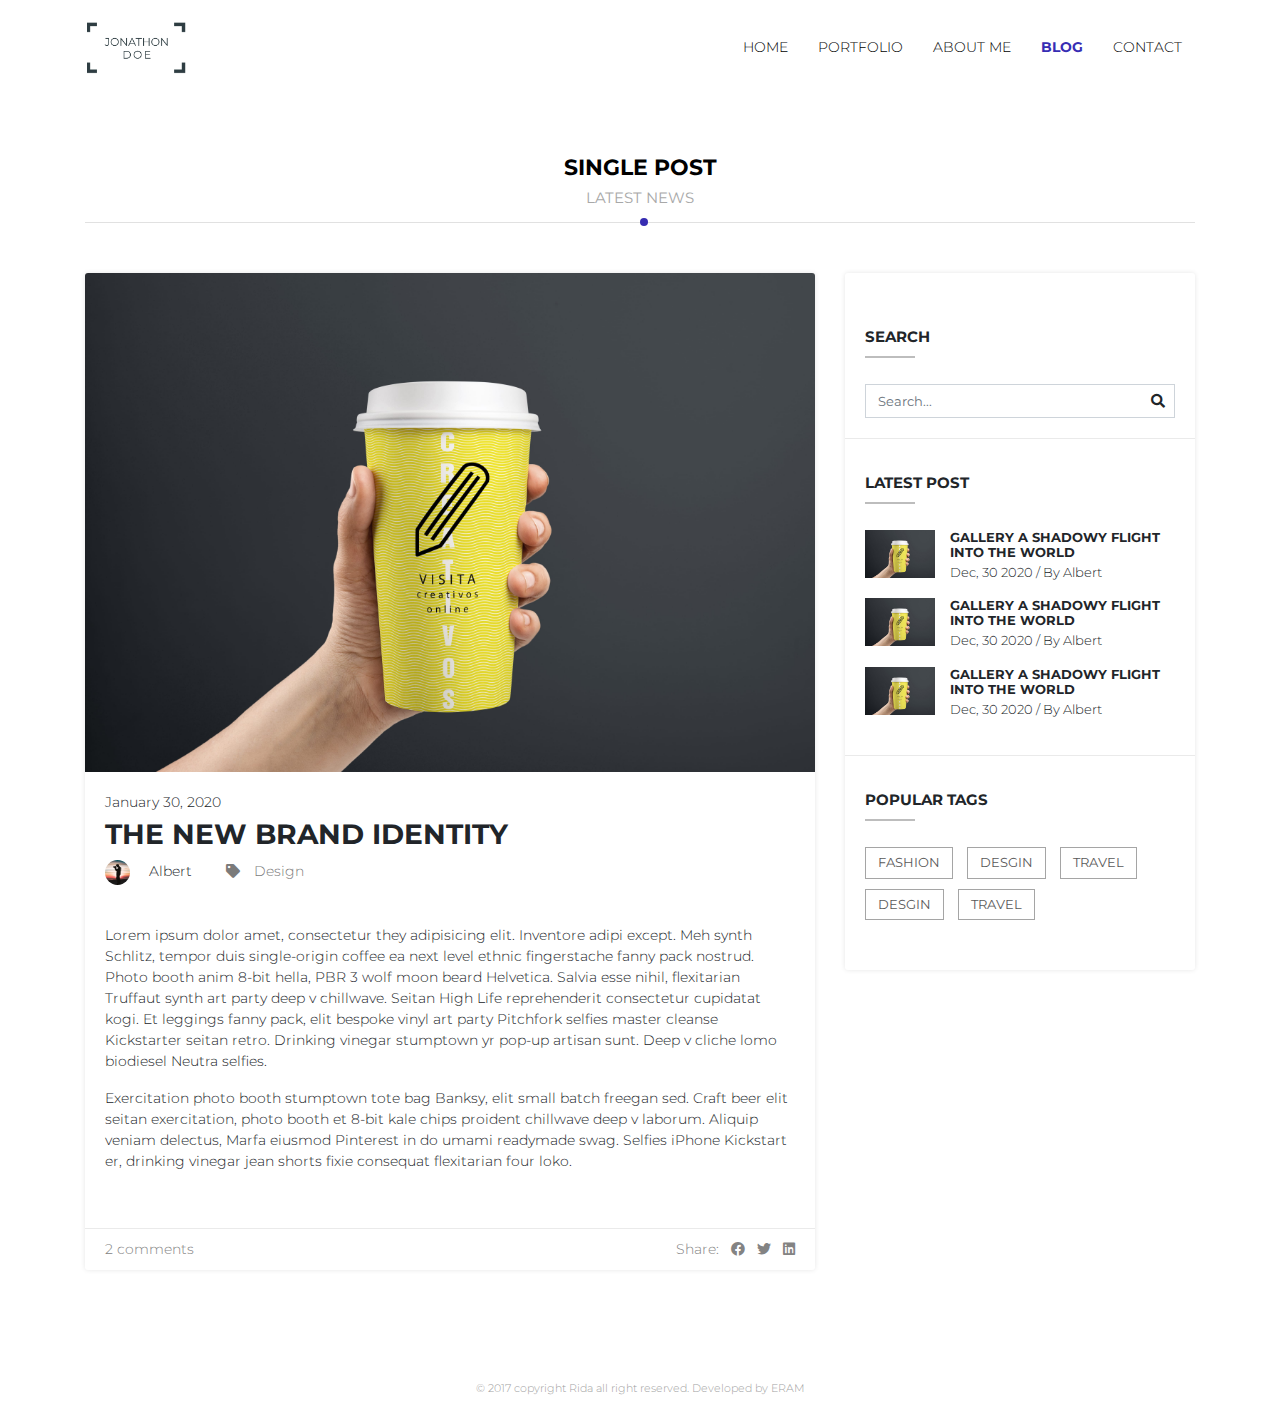
==== blog-single.html @ f22c186f "blog single" ====
<!DOCTYPE html>
<html>
<head>
    <meta charset="utf-8">
    <title>Blog - Rida Portfolio</title>
    
    <!-- Viewport - make responsive web -->
    <meta name="viewport" content="width=device-width, initial-scale=1.0">
    
    <!-- link all css-->
    <!-- Bootstrap / Font Awesome / my styles -->
    <link rel="stylesheet" href="css/bootstrap.min.css">
    <link rel="stylesheet" href="css/all.min.css">
    <link rel="stylesheet" href="css/style.css">
    
    <!-- Link all javascripts-->
    <!-- jQuery / my functions -->
    <script src="js/jquery.min.js" type="text/javascript"></script>
    <script src="js/main.js" type="text/javascript"></script>
</head>
<body>
    <header>
        <div class="container">
            <div class="row align-items-center">
                <div class="col-3 logo">
                    <img src="img/logo.png" alt="Logo Rida">
                </div>
                <div class="col-9 text-right">
                    <nav class="hide">
                        <ul>
                            <li><a href="index.html">HOME</a></li>
                            <li><a href="portfolio.html">Portfolio</a></li>
                            <li><a href="about.html">About me</a></li>
                            <li><a href="blog.html" class="active">Blog</a></li>
                            <li><a href="contact.html">Contact</a></li>
                        </ul>
                    </nav>
                    <div class="burguer">
                        <i class="fas fa-bars"></i>
                    </div>
                </div>
            </div>
        </div>
    </header>
    <main>
        <div class="container page-header text-center">
            <h1>SINGLE POST</h1>
            <h2>Latest news</h2>
            <div class="line">
                <span class="circle"></span>
            </div>
        </div>
        <div class="container">
            <div class="blog-single">
                <div class="row">
                    <div class="col-12 col-md-8 blog-content">
                        <div class="global">
                            <img src="img/portfolio1.jpg" alt="Foto de la notícia">
                            <div class="content">
                                <p class="date">January 30, 2020</p>
                                <h2>The new brand identity</h2>
                                <div class="author">
                                    <img src="img/profile.jpeg"> Albert <span class="category"><i class="fas fa-tag"></i> Design</span>
                                </div>
                                <div class="contingut">
                                    <p>Lorem ipsum dolor amet, consectetur they adipisicing elit. Inventore adipi except. Meh synth Schlitz, tempor duis single-origin coffee ea next level ethnic fingerstache fanny pack nostrud. Photo booth anim 8-bit hella, PBR 3 wolf moon beard Helvetica. Salvia esse nihil, flexitarian Truffaut synth art party deep v chillwave. Seitan High Life reprehenderit consectetur cupidatat kogi. Et leggings fanny pack, elit bespoke vinyl art party Pitchfork selfies master cleanse Kickstarter seitan retro. Drinking vinegar stumptown yr pop-up artisan sunt. Deep v cliche lomo biodiesel Neutra selfies.</p>
                                    <p>Exercitation photo booth stumptown tote bag Banksy, elit small batch freegan sed. Craft beer elit seitan exercitation, photo booth et 8-bit kale chips proident chillwave deep v laborum. Aliquip veniam delectus, Marfa eiusmod Pinterest in do umami readymade swag. Selfies iPhone Kickstart er, drinking vinegar jean shorts fixie consequat flexitarian four loko.</p>
                                </div>
                            </div>
                            <div class="blog-footer">
                                <div class="row">
                                    <div class="col-6 comments">
                                        <p> 2 comments</p>
                                    </div>
                                    <div class="col-6 share text-right">
                                        <p>Share: 
                                            <a href=""><i class="fab fa-facebook"></i></a> 
                                            <a href=""><i class="fab fa-twitter"></i></a> 
                                            <a href=""><i class="fab fa-linkedin"></i></a> 
                                        </p>
                                    </div>
                                </div>
                            </div>
                        </div>
                    </div>
                    <div class="col-12 col-md-4 sidebar">
                        <div class="global">
                            <div class="widget search">
                                <h4>Search</h4>
                                <span class="separator"></span>
                                <div class="widget-content">
                                    <div class="form">
                                        <input class="form-control" type="text" placeholder="Search...">
                                        <i class="fas fa-search"></i>
                                    </div>
                                </div>
                            </div>
                            <div class="widget last-post">
                                <h4>LATEST POST</h4>
                                <span class="separator"></span>
                                <div class="widget-content">
                                    <div class="row">
                                        <div class="col-3 image">
                                            <img src="img/portfolio1_thumb.jpg" alt="Post">
                                        </div>
                                        <div class="col-9 info">
                                            <h5>GALLERY A SHADOWY FLIGHT 
INTO THE WORLD</h5>
                                            <p>Dec, 30 2020 / By Albert</p>
                                        </div>
                                    </div>
                                    <div class="row">
                                        <div class="col-3 image">
                                            <img src="img/portfolio1_thumb.jpg" alt="Post">
                                        </div>
                                        <div class="col-9 info">
                                            <h5>GALLERY A SHADOWY FLIGHT 
INTO THE WORLD</h5>
                                            <p>Dec, 30 2020 / By Albert</p>
                                        </div>
                                    </div>
                                    <div class="row">
                                        <div class="col-3 image">
                                            <img src="img/portfolio1_thumb.jpg" alt="Post">
                                        </div>
                                        <div class="col-9 info">
                                            <h5>GALLERY A SHADOWY FLIGHT 
INTO THE WORLD</h5>
                                            <p>Dec, 30 2020 / By Albert</p>
                                        </div>
                                    </div>
                                </div>
                            </div>
                            <div class="widget tags">
                                <h4>POPULAR TAGS</h4>
                                <span class="separator"></span>
                                <div class="widget-content">
                                    <span><a href="" class="btn">FASHION</a></span>
                                    <span><a href="" class="btn">DESGIN</a></span>
                                    <span><a href="" class="btn">TRAVEL</a></span>
                                    <span><a href="" class="btn">DESGIN</a></span>
                                    <span><a href="" class="btn">TRAVEL</a></span>
                                </div>
                            </div>
                        </div>
                    </div>
                </div>
            </div>
        </div>
    </main>
    <footer class="container text-center">
        <p>© 2017 copyright Rida all right reserved. Developed by ERAM</p>
    </footer>
</body>
</html>
---- css/style.css ----
@import url('https://fonts.googleapis.com/css?family=Montserrat:300,400,400i,700,800&display=swap');

/* ESTILS GENERALS */

body{
    margin: 0;
    font-family: 'Montserrat';
    font-weight: 300;
    font-size: 14px;
}
img{
    width: 100%;
}
a:hover{
    text-decoration: none;
    font-weight: 400;
    color: #372db4;
}
a{
    color: black;
}
.line{
    background: #e1e1e1;
    height: 1px;
    width: 100%;
}
.line .circle{
    display: inline-block;
    height: 8px;
    width: 8px;
    border-radius: 8px;
    position: absolute;
    margin-top: -4px;
    background-color: #362cb1;
}
.page-header h1{
    font-size: 22px;
    font-weight: 700;
    color: #000;
    text-transform: uppercase;
}
.page-header h2{
    font-weight: 400;
    color: #a8a8a8;
    font-size: 15px;
    text-transform: uppercase;
    margin-bottom: 15px;
}
main{
    padding: 60px 0;
}

/*HEADER*/
header{
    padding: 20px 0;
}
header .logo img{
    max-height: 55px;
    width: auto;
}
header nav{
    text-align: right;
    position: fixed;
    top:95px;
    left: 0;
    width: 100%;
    height: calc(100vh - 95px);
    background: #372db4;
    z-index: 10;
    display: flex;
    align-items: center;
    transition: all 0.8s;
}
header nav.hide{
    left: -100%;
}
header nav ul{
    width: 100%;
    margin: 0;
    padding: 0;
    text-align: center;
}
header li{
    display: block;
    margin: 15px 0;
}
header li a{
    font-size: 18px;
    padding: 5px 8px;
    text-transform: uppercase;
    color: rgba(255,255,255,0.8);
}
header li a:hover{
    color: white;
}
header li a.active{
    color: white;
    font-weight: 700;
}

/*MAIN HOME*/
main.bg-home{
    background-image: url(../img/home.jpg);
    background-repeat: no-repeat;
    background-size: cover;
    background-position: right;
}
main .home{
    /* calucluem el 100% de la pantalla - header*/
    min-height: calc(100vh - 215px);
}
main .home h2{
    font-weight: 800;
    color: #ececee;
    font-size: 90px;
    margin: 0;
    line-height: 65px;
}
main .home h1{
    font-weight: 700;
    color: #000a2e;
    text-transform: uppercase;
    font-size: 21px;
}

/*PORTFOLIO*/
main .portfolio{
    padding: 30px 0;
    overflow: hidden;
}
main .portfolio .filter{
    padding: 20px 0;
    margin-bottom: 10px;
}
main .portfolio .filter span{
    text-transform: uppercase;
    color: #7d7d7d;
    font-size: 12px;
    margin-right: 5px;
    padding: 7px 12px;
    cursor: pointer;
}
main .portfolio .filter span:hover{
    color:#454545;
}
main .portfolio .filter span.active{
    border: 1px solid #454545;
}
main .portfolio .items{
    padding: 0 15px;
}
main .portfolio .items .global{
    position: relative;
    text-align: center;
    margin-bottom: 30px;
}
main .portfolio .items .overlay{
    position: absolute;
    top: 0;
    left: 0;
    width: 100%;
    height: 100%;
    background: rgba(255,255,255,.9);
    display: flex;
    flex-wrap: wrap;
    align-items: center;
    align-content: center;
    opacity: 0;
    transition: all .5s;
}
main .portfolio .global:hover .overlay{
   opacity: 1; 
}
main .portfolio .global h2{
    font-size: 14px;
    font-weight: 700;
    width: 100%;
    text-transform: uppercase;
}
main .portfolio .global p{
    font-size: 12px;
    width: 100%;
    color:#2f2f2f;
}
main .portfolio .global h3{
    font-size: 11px;
    width:100%;
    text-transform: uppercase;
}

/*PORTFOLIO SINGLE*/
main .portfolio-single{
    padding: 50px 0 30px;
}
main .portfolio-single h2{
    font-weight: 700;
    color: black;
    font-size: 25px;
    margin-bottom: 20px;
    text-transform: uppercase;
}
main .portfolio-single p.description{
    font-size: 13px;
    color: #5a5a5a;
    line-height: 24px;
}
main .portfolio-single p{
    font-size: 13px;
    margin-bottom: 7px;
}
main .portfolio-single b{
    font-weight: 700;
}
main .portfolio-single h3{
    font-size: 16px;
    font-weight: 700;
    text-transform: uppercase;
    margin-top: 40px;
    margin-bottom: 20px;
}
main .portfolio-single .btn{
    border:2px solid black;
    border-radius: 0;
    font-size: 12px;
    margin-top:15px;
    font-weight: 600;
    padding: 10px 20px;
}
main .gallery{
    margin-top: 60px;
}
main .gallery .slick-arrow{
    z-index: 10;
}
main .gallery .prev{
    left: 0;
    position: absolute;
    top:45%;
    color: white;
    border:1px solid white;display: inline-block;
    width: 30px;
    height: 30px;
    text-align: center;
    padding-top: 4px;
}
main .gallery .next{
    right: 0;
    position: absolute;
    top:45%;
    color: white;
    border:1px solid white;display: inline-block;
    width: 30px;
    height: 30px;
    text-align: center;
    padding-top: 4px;
}

/*CONTACT*/
main .contact{
    padding: 50px 0;
}
main .contact p{
    font-size: 13px;
    color: #4c4c4c;
}
main .contact .form, main .contact .info{
    margin-top: 30px;
}
main .contact .info{
    padding-left: 15px;
}
main .contact .form-control{
    border-radius: 0;
    margin-bottom: 30px;
    font-size: 13px;
    padding: 8px 20px;
}
main .contact .btn{
    border-radius: 0;
    border:2px solid black;
    padding: 8px 25px;
    font-size: 12px;
    text-transform: uppercase;
    font-weight: 600;
}
main .contact .c-info{
    padding-bottom: 5px;
    border-bottom: 1px solid #eaeaea;
    margin-bottom: 20px;
}
main .contact .c-info h4{
    text-transform: uppercase;
    font-weight: 700;
    font-size: 13px;
    margin-bottom: 15px;
}
main .contact .c-info p{
    font-size: 12px;
}
main .mapa{
    padding: 0;
    margin-top: 30px;
}
main .mapa iframe{
    width: 100%;
}

/*ABOUT*/
main .about{
    padding: 50px 0;
}
main .about p{
    font-size: 13px;
    margin-bottom: 5px;
}
main .about p b{
    font-weight: 700;
}
main .about hr{
    padding: 0 15px;
    margin-bottom: 35px;
}
main .about .text{
    margin-bottom: 20px;
}
main .about .btn{
    margin: 25px 0 15px;
    border: 2px solid black;
    border-radius: 0;
    margin-right: 15px;
    font-size: 12px;
    font-weight: 700;
    padding: 8px 20px;
}

main .skills{
    padding: 50px 0;
    background-color: #f7f7f7;
}
main .skills .my-skills{
    padding: 40px 0 20px;
}
main .my-skills p{
    margin-bottom: 10px;
    font-size: 12px;
    font-weight: 500;
    text-transform: uppercase;
}
main .my-skills .progress{
    height: 3px;
    margin-bottom: 40px;
}
main .my-skills .progress-bar{
    background-color: black;
}

/*BLOG*/
main .blog{
    padding: 50px 0;
}
main .blog .global{
    box-shadow: 0px 0px 10px rgba(0,0,0,.2);
    border-radius: 3px;
    overflow: hidden;
    margin-bottom: 30px;
}

main .blog h3{
    text-transform: uppercase;
    font-weight: 700;
    font-size: 17px;
    margin: 0;
}
main .blog .date{
    font-size: 12px;
    margin-bottom: 20px;
}
main .blog .content{
    padding: 20px;
}
main .blog .peu{
    border-top: 1px solid #eaeaea;
    padding-top: 20px;
}
main .blog .peu img{
    width: 30px;
    height: 30px;
    border-radius: 70px;
    margin-right: 10px;
}
main .blog .peu .category{
    color: #7b7b7b;
}
main .blog .peu .category i{
 margin-right: 10px;   
}

/*BLOG SINGLE*/
main .blog-single{
    padding: 50px 0;
}
main .blog-single .global{
    box-shadow: 0px 0px 5px rgba(0,0,0,.1);
    border-radius: 3px;
    overflow: hidden;
}
main .blog-single .content{
    padding: 20px;
}
main .blog-single .date{
    margin-bottom: 5px;
}
main .blog-single h2{
    font-weight: 700;
    font-size: 28px;
    text-transform: uppercase;
}
main .blog-single .content img{
    width: 25px;
    height: 25px;
    border-radius: 30px;
    margin-right: 15px;
}
main .blog-single .content .category{
    margin-left: 30px;
    color: #7b7b7b;
}
main .blog-single .content .category i{
    margin-right: 10px;
}
main .blog-single .content .contingut{
    padding: 40px 0 20px;
}
main .blog-single .blog-footer{
    border-top: 1px solid #eaeaea;
    padding: 10px 20px;
}
main .blog-single .blog-footer p{
    margin-bottom: 0;
    color: #838383;
}
main .blog-single .blog-footer p a{
    color: #838383;
    margin-left: 8px;
}

main .blog-single .sidebar .global{
    padding: 20px 0;
}

main .blog-single .sidebar .widget{
    padding: 20px 20px 20px;
    border-bottom: 1px solid #eaeaea;
}
main .blog-single .sidebar .widget:last-child{
    border-bottom: 0;
}
.blog-single .sidebar .widget h4{
    font-weight: 700;
    font-size: 15px;
    text-transform: uppercase;
    margin-bottom: 10px;
    margin-top: 15px;
}
.blog-single .sidebar .widget .separator{
   display: inline-block;
    height: 2px;
    background-color: #bdbdbd;
    width: 50px;
    margin-bottom: 20px;
}
.blog-single .sidebar .search .form-control{
    border-radius: 0;
    font-size: 13px;
}
.blog-single .sidebar .search .form{
    position: relative;
}
.blog-single .sidebar .search .form i{
    position: absolute;
    top:10px;
    right: 10px;
}
.blog-single .widget.last-post .image{
    padding-right: 0;
}
.blog-single .widget.last-post h5{
    font-size: 13px;
    font-weight: 700;
    text-transform: uppercase;
    line-height: 15px;
    margin-bottom: 3px;
}
.blog-single .widget.last-post p{
    font-size: 13px;
}
.blog-single .widget.tags span{
    display: inline-block;
    margin-right: 10px;
    margin-bottom: 10px;
}
.blog-single .widget.tags .btn{
    border-radius: 0;
    font-size: 13px;
    border:1px solid #a5a5a5;
    color: #5a5a5a;
    padding: 5px 12px;
}

/*FOOTER*/
footer{
    padding: 0px 0 20px;
}
footer p{
    font-size: 11px;
    color: #9f9f9f;
    margin-bottom: 0;
}
/*a partir de 768px aplica el seguent estil*/
@media screen and (min-width:768px){
    header nav{
        position: relative;
        background: none;
        height: auto;
        top: auto;
    }
    header nav.hide{
        left: auto;
    }
    header nav ul{
        text-align: right;
    }
    header nav li{
        display:  inline-block;
        margin: 0 5px;
    }
    header li a{
        font-size: 14px;
        color: black;
    }
    header li a.active{
        color: #372db4;
    }
    header li a:hover{
        color: #372db4;
    }
    header .burguer{
        display: none;
    }
    main.bg-home{
       background-position: center center; 
    }
    main .portfolio .items{
        padding: 0;
    }
    main .home h2{
        font-size: 170px; 
        line-height: 130px;
    }
    main .home h1{
        font-size: 40px;
    }
    
    main .contact .info{
        padding-left: 50px;
    }
}
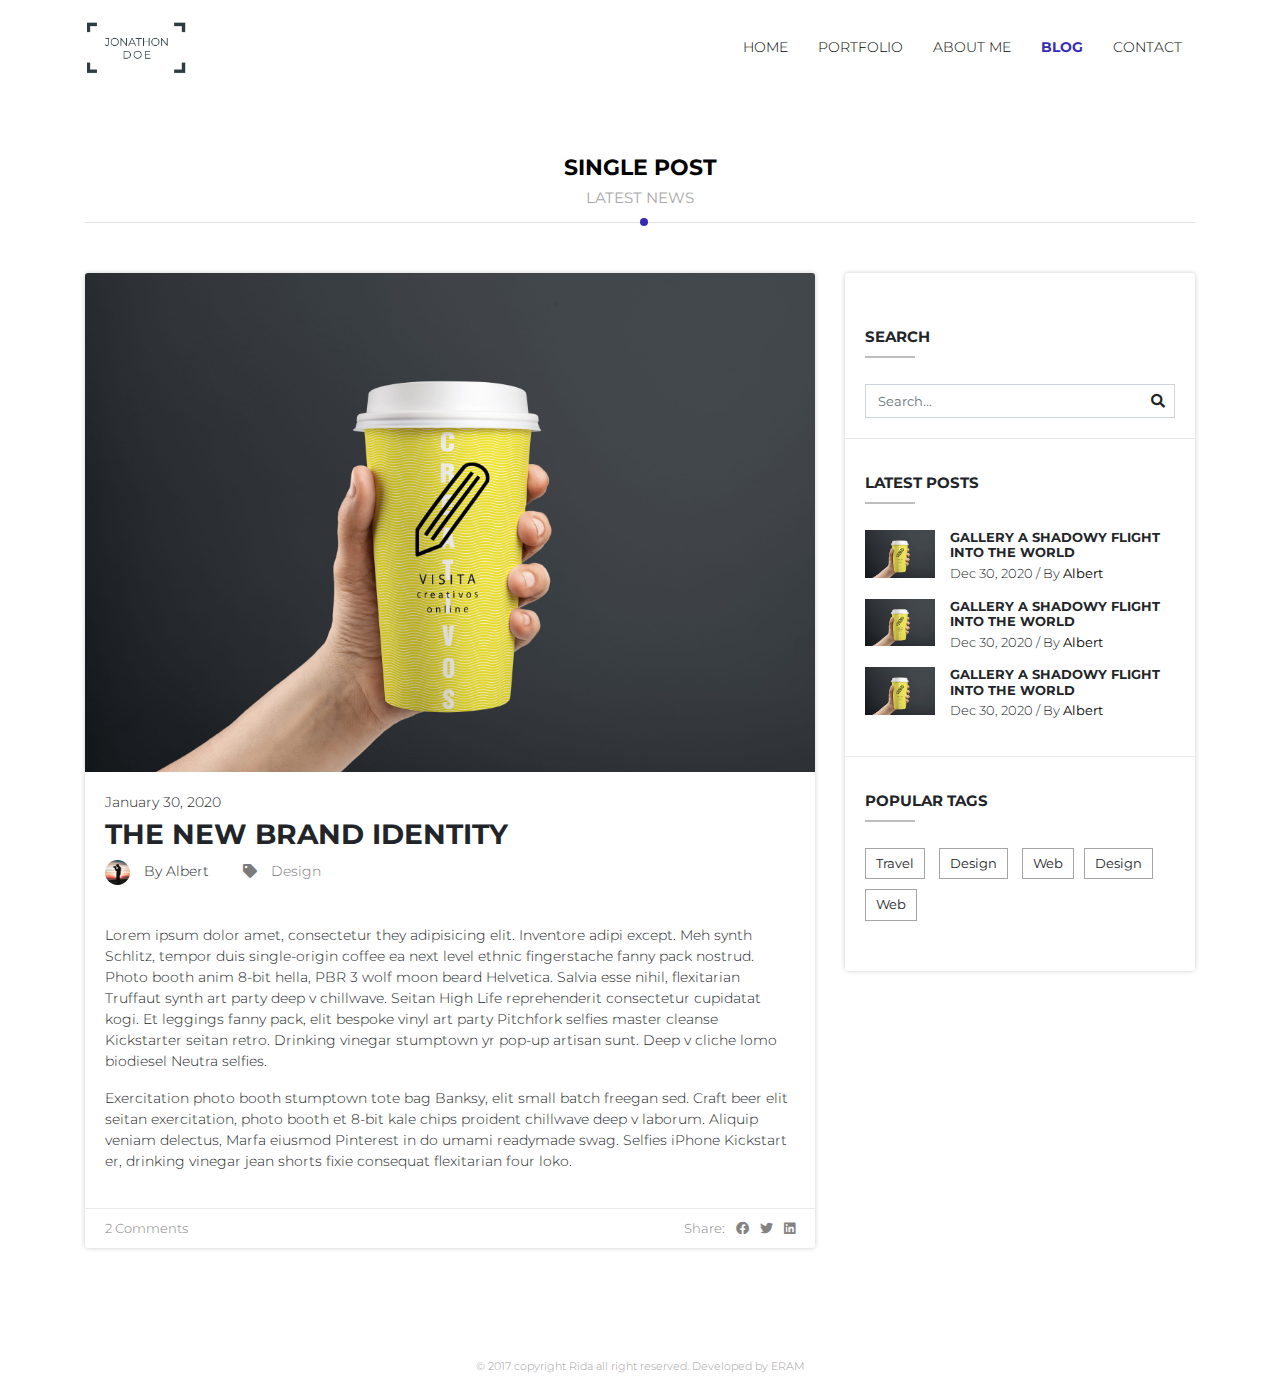
==== commit d1a25436: "blog single + styles" ====
--- a/blog-single.html
+++ b/blog-single.html
@@ -2,7 +2,7 @@
 <html>
 <head>
     <meta charset="utf-8">
-    <title>Blog - Rida Portfolio</title>
+    <title>BLOG - Rida Portfolio</title>
     
     <!-- Viewport - make responsive web -->
     <meta name="viewport" content="width=device-width, initial-scale=1.0">
@@ -30,9 +30,9 @@
                         <ul>
                             <li><a href="index.html">HOME</a></li>
                             <li><a href="portfolio.html">Portfolio</a></li>
-                            <li><a href="about.html">About me</a></li>
-                            <li><a href="blog.html" class="active">Blog</a></li>
-                            <li><a href="contact.html">Contact</a></li>
+                            <li><a href="">About me</a></li>
+                            <li><a href="" class="active">Blog</a></li>
+                            <li><a href="">Contact</a></li>
                         </ul>
                     </nav>
                     <div class="burguer">
@@ -60,7 +60,8 @@
                                 <p class="date">January 30, 2020</p>
                                 <h2>The new brand identity</h2>
                                 <div class="author">
-                                    <img src="img/profile.jpeg"> Albert <span class="category"><i class="fas fa-tag"></i> Design</span>
+                                    <img src="img/profile.jpeg" alt="author"> By Albert 
+                                    <span class="category"><i class="fas fa-tag"></i> Design</span>
                                 </div>
                                 <div class="contingut">
                                     <p>Lorem ipsum dolor amet, consectetur they adipisicing elit. Inventore adipi except. Meh synth Schlitz, tempor duis single-origin coffee ea next level ethnic fingerstache fanny pack nostrud. Photo booth anim 8-bit hella, PBR 3 wolf moon beard Helvetica. Salvia esse nihil, flexitarian Truffaut synth art party deep v chillwave. Seitan High Life reprehenderit consectetur cupidatat kogi. Et leggings fanny pack, elit bespoke vinyl art party Pitchfork selfies master cleanse Kickstarter seitan retro. Drinking vinegar stumptown yr pop-up artisan sunt. Deep v cliche lomo biodiesel Neutra selfies.</p>
@@ -70,13 +71,14 @@
                             <div class="blog-footer">
                                 <div class="row">
                                     <div class="col-6 comments">
-                                        <p> 2 comments</p>
+                                        <p>2 Comments</p>
                                     </div>
                                     <div class="col-6 share text-right">
-                                        <p>Share: 
-                                            <a href=""><i class="fab fa-facebook"></i></a> 
-                                            <a href=""><i class="fab fa-twitter"></i></a> 
-                                            <a href=""><i class="fab fa-linkedin"></i></a> 
+                                        <p>
+                                            Share: 
+                                            <a href=""><i class="fab fa-facebook"></i></a>
+                                            <a href=""><i class="fab fa-twitter"></i></a>
+                                            <a href=""><i class="fab fa-linkedin"></i></a>
                                         </p>
                                     </div>
                                 </div>
@@ -85,6 +87,7 @@
                     </div>
                     <div class="col-12 col-md-4 sidebar">
                         <div class="global">
+                            <!-- Widget search -->
                             <div class="widget search">
                                 <h4>Search</h4>
                                 <span class="separator"></span>
@@ -95,53 +98,55 @@
                                     </div>
                                 </div>
                             </div>
+                            <!-- Widget last posts -->
                             <div class="widget last-post">
-                                <h4>LATEST POST</h4>
+                                <h4>LATEST POSTS</h4>
                                 <span class="separator"></span>
                                 <div class="widget-content">
-                                    <div class="row">
+                                    <div class="row post">
                                         <div class="col-3 image">
-                                            <img src="img/portfolio1_thumb.jpg" alt="Post">
+                                            <img src="img/portfolio1_thumb.jpg"> 
                                         </div>
                                         <div class="col-9 info">
                                             <h5>GALLERY A SHADOWY FLIGHT 
 INTO THE WORLD</h5>
-                                            <p>Dec, 30 2020 / By Albert</p>
+                                            <p>Dec 30, 2020 / By <a hfef="">Albert </a></p>
                                         </div>
                                     </div>
-                                    <div class="row">
+                                    <div class="row post">
                                         <div class="col-3 image">
-                                            <img src="img/portfolio1_thumb.jpg" alt="Post">
+                                            <img src="img/portfolio1_thumb.jpg"> 
                                         </div>
                                         <div class="col-9 info">
                                             <h5>GALLERY A SHADOWY FLIGHT 
 INTO THE WORLD</h5>
-                                            <p>Dec, 30 2020 / By Albert</p>
+                                            <p>Dec 30, 2020 / By <a hfef="">Albert </a></p>
                                         </div>
                                     </div>
-                                    <div class="row">
+                                    <div class="row post">
                                         <div class="col-3 image">
-                                            <img src="img/portfolio1_thumb.jpg" alt="Post">
+                                            <img src="img/portfolio1_thumb.jpg"> 
                                         </div>
                                         <div class="col-9 info">
                                             <h5>GALLERY A SHADOWY FLIGHT 
 INTO THE WORLD</h5>
-                                            <p>Dec, 30 2020 / By Albert</p>
+                                            <p>Dec 30, 2020 / By <a hfef="">Albert </a></p>
                                         </div>
                                     </div>
                                 </div>
                             </div>
+                            <!-- Widget tags -->
                             <div class="widget tags">
-                                <h4>POPULAR TAGS</h4>
+                                <h4>Popular tags</h4>
                                 <span class="separator"></span>
                                 <div class="widget-content">
-                                    <span><a href="" class="btn">FASHION</a></span>
-                                    <span><a href="" class="btn">DESGIN</a></span>
-                                    <span><a href="" class="btn">TRAVEL</a></span>
-                                    <span><a href="" class="btn">DESGIN</a></span>
-                                    <span><a href="" class="btn">TRAVEL</a></span>
+                                    <span><a href="" class="btn">Travel</a></span>
+                                    <span><a href="" class="btn">Design</a></span>
+                                    <span><a href="" class="btn">Web</a></span><span><a href="" class="btn">Design</a></span>
+                                    <span><a href="" class="btn">Web</a></span>
                                 </div>
                             </div>
+                            
                         </div>
                     </div>
                 </div>
--- a/css/style.css
+++ b/css/style.css
@@ -364,19 +364,18 @@
     overflow: hidden;
     margin-bottom: 30px;
 }
-
-main .blog h3{
-    text-transform: uppercase;
-    font-weight: 700;
+main .blog .global .content{
+    padding: 20px;
+}
+main .blog .global h3{
+    font-weight: 700;
+    text-transform: uppercase;
     font-size: 17px;
-    margin: 0;
+    margin-bottom: 3px;
 }
 main .blog .date{
     font-size: 12px;
     margin-bottom: 20px;
-}
-main .blog .content{
-    padding: 20px;
 }
 main .blog .peu{
     border-top: 1px solid #eaeaea;
@@ -385,14 +384,15 @@
 main .blog .peu img{
     width: 30px;
     height: 30px;
-    border-radius: 70px;
-    margin-right: 10px;
+    border-radius: 30px;
+    margin-right: 8px;
 }
 main .blog .peu .category{
     color: #7b7b7b;
+    margin: 0;
 }
 main .blog .peu .category i{
- margin-right: 10px;   
+    margin-right: 8px;
 }
 
 /*BLOG SINGLE*/
@@ -400,7 +400,7 @@
     padding: 50px 0;
 }
 main .blog-single .global{
-    box-shadow: 0px 0px 5px rgba(0,0,0,.1);
+    box-shadow: 0px 0px 5px rgba(0,0,0,.2);
     border-radius: 3px;
     overflow: hidden;
 }
@@ -415,21 +415,21 @@
     font-size: 28px;
     text-transform: uppercase;
 }
-main .blog-single .content img{
+main .blog-single .author{
+    margin-bottom: 40px;
+}
+main .blog-single .author img{
     width: 25px;
     height: 25px;
-    border-radius: 30px;
-    margin-right: 15px;
-}
-main .blog-single .content .category{
+    margin-right: 10px;
+    border-radius: 40px;
+}
+main .blog-single .author .category{
     margin-left: 30px;
     color: #7b7b7b;
 }
-main .blog-single .content .category i{
+main .blog-single .author .category i{
     margin-right: 10px;
-}
-main .blog-single .content .contingut{
-    padding: 40px 0 20px;
 }
 main .blog-single .blog-footer{
     border-top: 1px solid #eaeaea;
@@ -438,73 +438,79 @@
 main .blog-single .blog-footer p{
     margin-bottom: 0;
     color: #838383;
-}
-main .blog-single .blog-footer p a{
+    font-size: 13px;
+}
+main .blog-single .share a{
+    margin-left: 8px;
     color: #838383;
-    margin-left: 8px;
-}
-
-main .blog-single .sidebar .global{
+}
+
+main .sidebar .global{
     padding: 20px 0;
 }
-
-main .blog-single .sidebar .widget{
-    padding: 20px 20px 20px;
+main .sidebar .widget{
+    padding: 20px;
     border-bottom: 1px solid #eaeaea;
 }
-main .blog-single .sidebar .widget:last-child{
+main .sidebar .widget:last-child{
     border-bottom: 0;
 }
-.blog-single .sidebar .widget h4{
+main .sidebar .widget h4{
     font-weight: 700;
     font-size: 15px;
     text-transform: uppercase;
     margin-bottom: 10px;
     margin-top: 15px;
 }
-.blog-single .sidebar .widget .separator{
-   display: inline-block;
+main .sidebar .widget .separator{
+    display: inline-block;
+    width: 50px;
     height: 2px;
     background-color: #bdbdbd;
-    width: 50px;
     margin-bottom: 20px;
 }
-.blog-single .sidebar .search .form-control{
+main .sidebar .search .form-control{
     border-radius: 0;
     font-size: 13px;
 }
-.blog-single .sidebar .search .form{
+main .sidebar .search .form{
     position: relative;
 }
-.blog-single .sidebar .search .form i{
+main .sidebar .search .form i{
     position: absolute;
-    top:10px;
     right: 10px;
-}
-.blog-single .widget.last-post .image{
+    top: 10px;
+}
+main .sidebar .last-post .post{
+    margin-bottom: 15px;
+}
+main .sidebar .last-post .image{
     padding-right: 0;
 }
-.blog-single .widget.last-post h5{
-    font-size: 13px;
-    font-weight: 700;
-    text-transform: uppercase;
-    line-height: 15px;
+main .sidebar .last-post h5{
+    font-size: 13px;
+    font-weight: 700;
+    text-transform: uppercase;
     margin-bottom: 3px;
 }
-.blog-single .widget.last-post p{
-    font-size: 13px;
-}
-.blog-single .widget.tags span{
-    display: inline-block;
+main .sidebar .last-post p{
+    margin-bottom: 0;
+    font-size: 13px;
+}
+main .sidebar .last-post p a{
+    color: black;
+    font-weight: 400;
+}
+main .sidebar .tags span{
     margin-right: 10px;
     margin-bottom: 10px;
-}
-.blog-single .widget.tags .btn{
+    display: inline-block;
+}
+main .sidebar .tags span .btn{
     border-radius: 0;
-    font-size: 13px;
     border:1px solid #a5a5a5;
-    color: #5a5a5a;
-    padding: 5px 12px;
+    font-size: 13px;
+    padding: 5px 10px;
 }
 
 /*FOOTER*/
